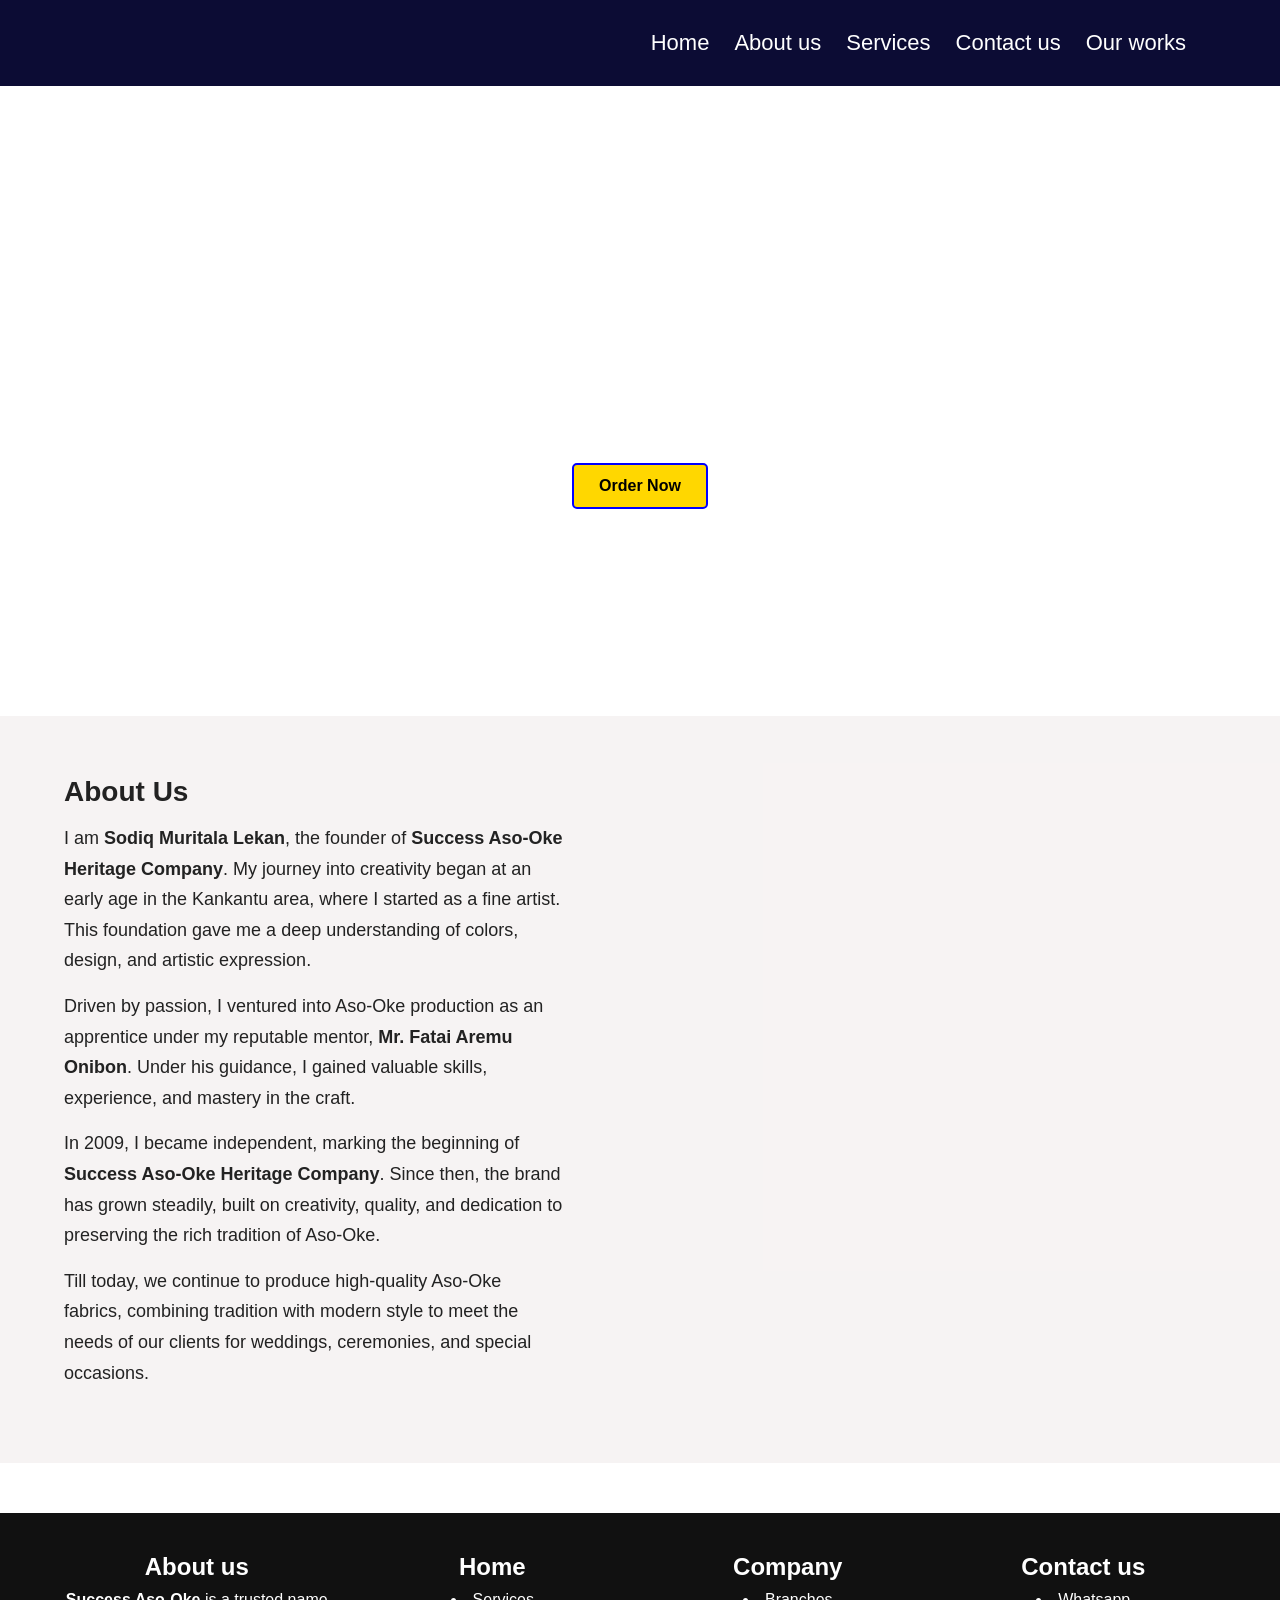
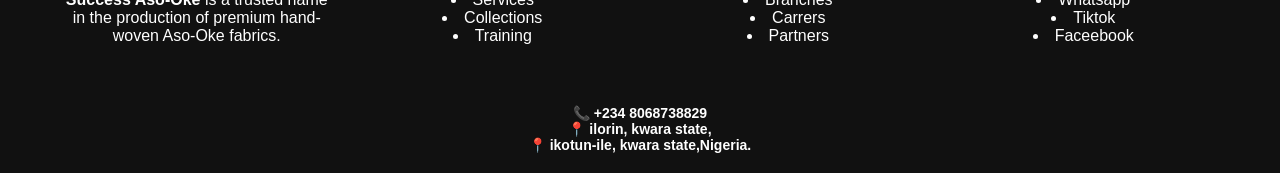
==== aboutus.html @ 1c7f69ff "Add files via upload" ====
<!DOCTYPE html>
<html lang="en">
<head>
    <meta charset="UTF-8">
    <meta name="viewport" content="width=device-width, initial-scale=1.0">
    <title>about us</title>
     <link rel="stylesheet" href="style.css">
</head>
<body>
    
<head>
    <meta charset="UTF-8">
    <meta name="viewport" content="width=device-width, initial-scale=1.0">
    <title>my first project</title>
    <link rel="stylesheet" href="style.css">

       <header>
  <div class="d1st">
    
    <div class="logo">
      <img src="./image/successlogo.png" alt="">
    </div>

    <!-- Hamburger Button -->
    <div class="menu-toggle" onclick="toggleMenu()">
      ☰
    </div>

    <div class="D2nd" id="navMenu">
      <ul>
        <li><a href="./index.html">Home</a></li>
        <li><a href="./aboutus.html">About us</a></li>
        <li><a href="./ourservicepage.html">Services</a></li>
        <li><a href="./contactpage.html">Contact us</a></li>
        <li><a href="./work.html">Our works</a></li>
      </ul>
    </div>

  </div>
</header>     
            
    <!-- HERO -->
<div class="taiye1">
  <div class="taiye2"></div>

  <div id="taiyetext">
    <h1>Welcome to Success Aso-Oke Heritage</h1>
    <p>Premium Aso-Oke | Training | Empowerment</p>
    <a href="https://wa.me/2348012345678?text=Hello%20I%20am%20interested%20in%20your%20Aso-Oke" class="btn">Order Now</a>
  </div>
  
</div>
</div>






    <section class="about">
  

<section class="about-us">
  <div class="container">
    <h2>About Us</h2>
    <p>
      I am <strong>Sodiq Muritala Lekan</strong>, the founder of 
      <strong>Success Aso-Oke Heritage Company</strong>. My journey into creativity 
      began at an early age in the Kankantu area, where I started as a fine artist. 
      This foundation gave me a deep understanding of colors, design, and artistic expression.
    </p>

    <p>
      Driven by passion, I ventured into Aso-Oke production as an apprentice under 
      my reputable mentor, <strong>Mr. Fatai Aremu Onibon</strong>. Under his guidance, 
      I gained valuable skills, experience, and mastery in the craft.
    </p>

    <p>
      In 2009, I became independent, marking the beginning of 
      <strong>Success Aso-Oke Heritage Company</strong>. Since then, the brand has grown 
      steadily, built on creativity, quality, and dedication to preserving the rich 
      tradition of Aso-Oke.
    </p>

    <p>
      Till today, we continue to produce high-quality Aso-Oke fabrics, combining 
      tradition with modern style to meet the needs of our clients for weddings, 
      ceremonies, and special occasions.
    </p>
  </div>
</section>







<div class="about2">

<img src="image/my pic ik.jpg" alt="">


</div>





</section>

<footer>
      <section class="ft1">

    <div class="ft3">
               <h1> About us</h1>
        <p><strong> Success Aso-Oke </strong> is a trusted name in the production of premium hand-woven Aso-Oke fabrics.
        </p>
    </div>

<div class="ft3">
            <h1>Home</h1>
  <li><a href="./ourservicepage.html">Services</a></li>
  <li><a href="./work.html">Collections</a></li> 
  <li><a href="./contactpage.html">Training</a></li> 
</div>

<div class=" ft3">
         <h1>Company</h1>
    <li><a href="./branches.html">Branches</a></li>
    <li><a href="./carrer.html">Carrers</a></li> 
    <li><a href="./mypartner.html">Partners</a></li> 
    
</div>
      
 <div class="ft3">
          <h1>Contact us</h1>
   
    <div class="social-icons">
    <li><a href="https://wa.me/2348012345678?text=Hello%20I%20am%20interested%20in%20your%20Aso-Oke">Whatsapp</a></li>
    <li><a href="https://www.tiktok.com/@sodiqsuccess1"> Tiktok</a></li>
    <li><a href="https://www.facebook.com/sodiq success">Faceebook</a></li>
  
</div>

</section>


<h5>
    📞 +234 8068738829 <br>
    📍 ilorin, kwara state,<br>
    📍 ikotun-ile, kwara state,Nigeria.
    </h5>
</footer>





<script src="script.js"></script>


</body>
</html>
---- style.css ----
/* RESET */
*{
  margin:0;
  padding:0;
  box-sizing:border-box;
  font-family:'Poppins', sans-serif;
}

body{
  background:#fff;
  color:#222;
}

/* HEADER */
.d1st{
  display:flex;
  justify-content:space-between;
  align-items:center;
  padding:15px 5%;
  background:#0c0c34;
}

.logo img{
  width:110px;
}

/* NAV */
.D2nd ul{
  display:flex;
  gap:25px;
  list-style:none;
  padding: 15px 30px;
  
}

.D2nd ul li a{
  text-decoration:none;
  color:white;
  font-size:22px;
  transition:0.3s;
  
}

.D2nd ul li a:hover{
  color:#dd0b71;
  border: solid rgb(188, 11, 11) 2px;
  border-radius: 10px;
  padding: 5px;
  background-color: white;
}

/* MOBILE MENU */
.menu-toggle{
  display:none;
  font-size:28px;
  color:white;
  cursor:pointer;
}

/* HERO */
.taiye1{
  position:relative;
}

.taiye2{
  height:70vh;
  background:url('./image/loom background.jpg') center/cover no-repeat;
}
.taiye2:hover{
              transform: scale(1.05);

}

#taiyetext{
  position:absolute;
  top:50%;
  left:50%;
  transform:translate(-50%, -50%);
  text-align:center;
  color:white;
}

#taiyetext h1{
  font-size:50px;
  font-weight:bold;
  display:block;
  font-family: Arial, Helvetica, sans-serif;
}

#taiyetext p{
  font-size:25px;
  margin-top:10px;
}

.btn {
  background: gold;
  color: black;
  padding: 12px 25px;
  border-radius: 5px;
  font-weight: bold;
  text-decoration: none;
  display: inline-block;
  margin-top: 15px;

  border: solid blue 2px;
}

.btn:hover {
  background: white;
  color: black;
}

.hero {
  position: relative;
}

.hero::before {
  content: "";
  position: absolute;
  top: 0;
  left: 0;
  width: 100%;
  height: 100%;
  background: rgba(0, 0, 0, 0.8); /* dark overlay */
}

.hero-text {
  position: relative;
  z-index: 2;
}


.hero-text {
  animation: fadeIn 2s ease-in-out;
}

@keyframes fadeIn {
  from {opacity: 0; transform: translateY(20px);}
  to {opacity: 1; transform: translateY(0);}
}


/* IMAGE GRID */
.keny{
  display:grid;
  grid-template-columns:repeat(auto-fit,minmax(200px,1fr));
  gap:15px;
  padding:40px 5%;
}

.keny img{
  width:100%;
  height:250px;
  object-fit:cover;
  border-radius:10px;
  transition:0.4s;
}

.keny img:hover{
  transform:scale(1.05);
  box-shadow:0 10px 30px rgba(0,0,0,0.3);
}

/* TITLE */
.hh{
  text-align:center;
  margin:40px 0;
}

.hh p{
  font-size:35px;
  font-weight:bold;
}

/* SERVICES */
.sodiq{
  display:flex;
  flex-wrap:wrap;
  gap:30px;
  width:90%;
  margin:auto;
  align-items:center;
}

.sodiq1, .sodiq2{
  flex:1;
}

.sodiq2 img{
  width:100%;
  border-radius:10px;
}

.sodiq1{
  padding:20px;
  border-radius:10px;
}

.ff{
  background:#e0f7fa;
}

.ss{
  background:#ffe0db;
}

.sodiq1 h1{
  text-align:center;
  margin-bottom:15px;
}

.sodiq1 ul{
  list-style:none;
}

.sodiq1 ul li{
  margin:10px 0;
}

/* FEATURES */
.lekan1{
  display:grid;
  grid-template-columns:repeat(auto-fit,minmax(250px,1fr));
  gap:25px;
  width:90%;
  margin:60px auto;
}

.lekan1 video,
.lekan1 img{
  width:100%;
  height:400px;
  object-fit:cover;
  border-radius:10px;
}

.lekan1 h3{
  text-align:center;
  font-size:15px;
  margin-top:10px;
}

/* PRODUCTS */
.ajani,
.muminat{
  display:grid;
  grid-template-columns:repeat(auto-fit,minmax(200px,1fr));
  gap:20px;
  width:90%;
  margin:auto;
}

.ajani div,
.muminat div{
  background:white;
  padding:10px;
  border-radius:10px;
  text-align:center;
  transition:0.3s;
}

.ajani div:hover,
.muminat div:hover{
  transform:translateY(-10px);
  box-shadow:0 15px 40px rgba(0,0,0,0.2);
}

.ajani img,
.muminat img{
  width:100%;
  height:300px;
  object-fit:cover;
  border-radius:10px;
  transition:0.4s;
}

.ajani img:hover,
.muminat img:hover{
  transform:scale(1.05);
}

.ajani h2,
.muminat h2{
  text-align:center;
  margin-top:10px;
  font-size:16px;
}

/* HEADINGS */
.ajj h1,
.mm h1,
.aw h1{
  text-align:center;
  margin:40px 0;
  font-size:30px;
}

/* GALLERY */
.aweni,
.aweni2,
.sadia{
  display:grid;
  grid-template-columns:repeat(auto-fit,minmax(250px,1fr));
  gap:20px;
  width:90%;
  margin:auto;
}

.aweni img,
.aweni2 img,
.sadia img{
  width:100%;
  height:550px;
  object-fit:cover;
  border-radius:10px;
  transition:0.4s;
}

.aweni img:hover,
.aweni2 img:hover,
.sadia img:hover{
  transform:scale(1.05);
  box-shadow:0 10px 30px rgba(0,0,0,0.3);
}

/* FOOTER */
footer{
  background:#111;
  color:white;
  margin-top:50px;
}

.ft1{
  display:grid;
  grid-template-columns:repeat(auto-fit,minmax(200px,1fr));
  gap:30px;
  width:90%;
  margin:auto;
  padding:40px 0;
}

.ft3{
  text-align:center;
}

.ft3 h1{
  margin-bottom:10px;
}

.ft3 a{
  color:white;
  text-decoration:none;
}

.ft3 a:hover{
  color:gold;
}

h5{
  text-align:center;
  padding:20px;
  font-size:14px;
}

/* SCROLL ANIMATION */
.reveal{
  opacity:0;
  transform:translateY(50px);
  transition:all 0.8s ease;
}

.reveal.active{
  opacity:1;
  transform:translateY(0);
}

/* MOBILE */
@media(max-width:768px){

  .menu-toggle{
    display:block;
  }

  .D2nd{
    display:none;
    width:100%;
  }

  .D2nd ul{
    flex-direction:column;
    background:#0c0c34;
    padding:10px;
  }

  .D2nd.active{
    display:block;
  }

  #taiyetext a{
    font-size:28px;
  }

  #taiyetext p{
    font-size:16px;
  }

  .sodiq{
    flex-direction:column;
  }
}





/* ABOUT SECTION WRAPPER */
.about{
  display:flex;
  flex-wrap:wrap;
  align-items:center;
  justify-content:center;
  gap:40px;
  padding:60px 5%;
  background:rgba(246, 242, 242, 0.9);
}

/* TEXT SIDE */
.about-us{
  flex:1;
  min-width:280px;
}

.about-us .container{
  max-width:500px;
}

.about-us h2{
  text-align:left;
  margin-bottom:15px;
  font-size:28px;
}

.about-us p{
  line-height:1.7;
  margin-bottom:15px;
  font-size:18px;
  color:#222;
}

/* IMAGE SIDE */
.about2{
  flex:1;
  min-width:280px;
  text-align:center;
}

.about2 img{
  width:100%;
  max-width:500px;
  border-radius:15px;
  box-shadow:0 10px 30px rgba(0,0,0,0.2);
}

/* MOBILE */
@media(max-width:768px){

  .about{
    flex-direction:column;
    text-align:center;
  }

  .about-us h2{
    text-align:center;
  }

}



/* SERVICE SECTION */
.service{
  display:flex;
  flex-wrap:wrap;
  align-items:center;
  justify-content:center;
  gap:40px;
  padding:60px 5%;
  background:#ef836f;
}

/* TEXT SIDE */
.serv1{
  flex:1;
  min-width:280px;
}

.serv1 p{
  font-size:18px;
  line-height:1.6;
}

/* IMAGE SIDE */
.serv{
  flex:1;
  min-width:280px;
  text-align:center;
}

.serv img{
  width:100%;
  max-width:500px;
  height:auto;
  border-radius:15px;
}

/* MOBILE */
@media(max-width:768px){

  .service{
    flex-direction:column;
    text-align:center;
  }

  .about2 img{
    margin-top:30px;
  }

  .serv1{
    margin-left:0;
  }

}


/* Buttons */
.prev, .next {
  position: absolute;
  top: 50%;
  transform: translateY(-50%);
  background: rgba(0,0,0,0.5);
  color: #fff;
  border: none;
  padding: 10px;
  cursor: pointer;
  font-size: 20px;
}

.prev { left: 10px; }
.next { right: 10px; }



/* CONTACT SECTION */
.contact{
  padding:60px 5%;
  text-align:center;
  background:#f9f9f9;
}

.contact h2{
  font-size:32px;
  margin-bottom:10px;
}

.contact p{
  color:#555;
}

/* CONTAINER */
.contact-container{
  display:flex;
  flex-wrap:wrap;
  justify-content:center;
  gap:40px;
  margin-top:40px;
}

/* INFO */
.contact-info{
  flex:1;
  min-width:250px;
  max-width:350px;
  text-align:left;
  line-height:1.6;
}

/* FORM */
.contact-form{
  flex:1;
  min-width:280px;
  max-width:400px;
  display:flex;
  flex-direction:column;
  gap:15px;
  background:white;
  padding:25px;
  border-radius:10px;
  box-shadow:0 10px 30px rgba(0,0,0,0.1);
}

/* INPUTS */
.contact-form input,
.contact-form textarea{
  padding:12px;
  border:1px solid #ccc;
  border-radius:6px;
  outline:none;
  transition:0.3s;
}

.contact-form input:focus,
.contact-form textarea:focus{
  border-color:gold;
}

/* BUTTON */
.contact-form button{
  padding:12px;
  background:black;
  color:white;
  border:none;
  cursor:pointer;
  border-radius:6px;
  transition:0.3s;
}

.contact-form button:hover{
  background:gold;
  color:black;
}

/* WHATSAPP BUTTON (FIXED 🔥) */
.WhatsApp{
  text-align:center;
  margin-top:30px;
}

.WhatsApp2{
  display:inline-block;
  font-size:18px;
  padding:10px 20px;
  border-radius:30px;
  background:#25D366;
  color:white;
  text-decoration:none;
  transition:0.3s;
}

.WhatsApp2:hover{
  background:#128C7E;
  transform:scale(1.05);
}

/* MOBILE */
@media(max-width:768px){

  .contact-container{
    flex-direction:column;
    align-items:center;
  }

  .contact-info{
    text-align:center;
  }

}

.branches {
  padding: 60px 20px;
  background: #f9f9f9;
  text-align: center;
}

.branches h2 {
  font-size: 32px;
  margin-bottom: 10px;
}

.branches .subtitle {
  color: #777;
  margin-bottom: 40px;
}

.branch-grid {
  display: grid;
  grid-template-columns: repeat(auto-fit, minmax(250px, 1fr));
  gap: 25px;
  max-width: 1000px;
  margin: auto;
}

.branch-card {
  background: #fff;
  padding: 25px;
  border-radius: 12px;
  box-shadow: 0 8px 20px rgba(0,0,0,0.08);
  text-align: left;
  transition: 0.3s;
}

.branch-card:hover {
  transform: translateY(-5px);
}

.branch-card h3 {
  margin-bottom: 15px;
  color: #b68d40;
}

.branch-card p {
  margin-bottom: 8px;
  color: #444;
}


.careers {
  padding: 60px 20px;
  background: #fff;
}

.careers .container {
  max-width: 1100px;
  margin: auto;
}

.careers h2 {
  text-align: center;
  font-size: 32px;
}

.careers .subtitle {
  text-align: center;
  color: #777;
  margin-bottom: 40px;
}

.careers-content {
  display: grid;
  grid-template-columns: 1fr 1fr;
  gap: 40px;
}

.career-text h3 {
  margin-bottom: 15px;
}

.career-text p {
  margin-bottom: 15px;
  color: #444;
}

.career-text ul {
  list-style: none;
  padding: 0;
}

.career-text li {
  margin-bottom: 10px;
}

.career-form {
  background: #f9f9f9;
  padding: 25px;
  border-radius: 12px;
}

.career-form h3 {
  margin-bottom: 15px;
}

.career-form input,
.career-form select,
.career-form textarea {
  width: 100%;
  padding: 10px;
  margin-bottom: 12px;
  border: 1px solid #ccc;
  border-radius: 6px;
}

.career-form button {
  width: 100%;
  padding: 12px;
  background: #000;
  color: #fff;
  border: none;
  border-radius: 6px;
  cursor: pointer;
}

.career-form button:hover {
  background: #b68d40;
}

/* Mobile */
@media (max-width: 768px) {
  .careers-content {
    grid-template-columns: 1fr;
  }
}


.partners {
  padding: 60px 20px;
  background: #f9f9f9;
  text-align: center;
}

.partners h2 {
  font-size: 32px;
  margin-bottom: 10px;
}

.partners .subtitle {
  color: #777;
  margin-bottom: 40px;
}

.partners-grid {
  display: grid;
  grid-template-columns: repeat(auto-fit, minmax(220px, 1fr));
  gap: 25px;
  max-width: 1000px;
  margin: auto;
}

.partner-card {
  background: #fff;
  padding: 20px;
  border-radius: 12px;
  box-shadow: 0 8px 20px rgba(0,0,0,0.08);
  transition: 0.3s;
}

.partner-card:hover {
  transform: translateY(-5px);
}

.partner-card img {
  width: 80px;
  margin-bottom: 15px;
}

.partner-card h3 {
  margin-bottom: 10px;
  color: #b68d40;
}

.partner-card p {
  color: #444;
  font-size: 14px;
}
---- style.css ----
/* RESET */
*{
  margin:0;
  padding:0;
  box-sizing:border-box;
  font-family:'Poppins', sans-serif;
}

body{
  background:#fff;
  color:#222;
}

/* HEADER */
.d1st{
  display:flex;
  justify-content:space-between;
  align-items:center;
  padding:15px 5%;
  background:#0c0c34;
}

.logo img{
  width:110px;
}

/* NAV */
.D2nd ul{
  display:flex;
  gap:25px;
  list-style:none;
  padding: 15px 30px;
  
}

.D2nd ul li a{
  text-decoration:none;
  color:white;
  font-size:22px;
  transition:0.3s;
  
}

.D2nd ul li a:hover{
  color:#dd0b71;
  border: solid rgb(188, 11, 11) 2px;
  border-radius: 10px;
  padding: 5px;
  background-color: white;
}

/* MOBILE MENU */
.menu-toggle{
  display:none;
  font-size:28px;
  color:white;
  cursor:pointer;
}

/* HERO */
.taiye1{
  position:relative;
}

.taiye2{
  height:70vh;
  background:url('./image/loom background.jpg') center/cover no-repeat;
}
.taiye2:hover{
              transform: scale(1.05);

}

#taiyetext{
  position:absolute;
  top:50%;
  left:50%;
  transform:translate(-50%, -50%);
  text-align:center;
  color:white;
}

#taiyetext h1{
  font-size:50px;
  font-weight:bold;
  display:block;
  font-family: Arial, Helvetica, sans-serif;
}

#taiyetext p{
  font-size:25px;
  margin-top:10px;
}

.btn {
  background: gold;
  color: black;
  padding: 12px 25px;
  border-radius: 5px;
  font-weight: bold;
  text-decoration: none;
  display: inline-block;
  margin-top: 15px;

  border: solid blue 2px;
}

.btn:hover {
  background: white;
  color: black;
}

.hero {
  position: relative;
}

.hero::before {
  content: "";
  position: absolute;
  top: 0;
  left: 0;
  width: 100%;
  height: 100%;
  background: rgba(0, 0, 0, 0.8); /* dark overlay */
}

.hero-text {
  position: relative;
  z-index: 2;
}


.hero-text {
  animation: fadeIn 2s ease-in-out;
}

@keyframes fadeIn {
  from {opacity: 0; transform: translateY(20px);}
  to {opacity: 1; transform: translateY(0);}
}


/* IMAGE GRID */
.keny{
  display:grid;
  grid-template-columns:repeat(auto-fit,minmax(200px,1fr));
  gap:15px;
  padding:40px 5%;
}

.keny img{
  width:100%;
  height:250px;
  object-fit:cover;
  border-radius:10px;
  transition:0.4s;
}

.keny img:hover{
  transform:scale(1.05);
  box-shadow:0 10px 30px rgba(0,0,0,0.3);
}

/* TITLE */
.hh{
  text-align:center;
  margin:40px 0;
}

.hh p{
  font-size:35px;
  font-weight:bold;
}

/* SERVICES */
.sodiq{
  display:flex;
  flex-wrap:wrap;
  gap:30px;
  width:90%;
  margin:auto;
  align-items:center;
}

.sodiq1, .sodiq2{
  flex:1;
}

.sodiq2 img{
  width:100%;
  border-radius:10px;
}

.sodiq1{
  padding:20px;
  border-radius:10px;
}

.ff{
  background:#e0f7fa;
}

.ss{
  background:#ffe0db;
}

.sodiq1 h1{
  text-align:center;
  margin-bottom:15px;
}

.sodiq1 ul{
  list-style:none;
}

.sodiq1 ul li{
  margin:10px 0;
}

/* FEATURES */
.lekan1{
  display:grid;
  grid-template-columns:repeat(auto-fit,minmax(250px,1fr));
  gap:25px;
  width:90%;
  margin:60px auto;
}

.lekan1 video,
.lekan1 img{
  width:100%;
  height:400px;
  object-fit:cover;
  border-radius:10px;
}

.lekan1 h3{
  text-align:center;
  font-size:15px;
  margin-top:10px;
}

/* PRODUCTS */
.ajani,
.muminat{
  display:grid;
  grid-template-columns:repeat(auto-fit,minmax(200px,1fr));
  gap:20px;
  width:90%;
  margin:auto;
}

.ajani div,
.muminat div{
  background:white;
  padding:10px;
  border-radius:10px;
  text-align:center;
  transition:0.3s;
}

.ajani div:hover,
.muminat div:hover{
  transform:translateY(-10px);
  box-shadow:0 15px 40px rgba(0,0,0,0.2);
}

.ajani img,
.muminat img{
  width:100%;
  height:300px;
  object-fit:cover;
  border-radius:10px;
  transition:0.4s;
}

.ajani img:hover,
.muminat img:hover{
  transform:scale(1.05);
}

.ajani h2,
.muminat h2{
  text-align:center;
  margin-top:10px;
  font-size:16px;
}

/* HEADINGS */
.ajj h1,
.mm h1,
.aw h1{
  text-align:center;
  margin:40px 0;
  font-size:30px;
}

/* GALLERY */
.aweni,
.aweni2,
.sadia{
  display:grid;
  grid-template-columns:repeat(auto-fit,minmax(250px,1fr));
  gap:20px;
  width:90%;
  margin:auto;
}

.aweni img,
.aweni2 img,
.sadia img{
  width:100%;
  height:550px;
  object-fit:cover;
  border-radius:10px;
  transition:0.4s;
}

.aweni img:hover,
.aweni2 img:hover,
.sadia img:hover{
  transform:scale(1.05);
  box-shadow:0 10px 30px rgba(0,0,0,0.3);
}

/* FOOTER */
footer{
  background:#111;
  color:white;
  margin-top:50px;
}

.ft1{
  display:grid;
  grid-template-columns:repeat(auto-fit,minmax(200px,1fr));
  gap:30px;
  width:90%;
  margin:auto;
  padding:40px 0;
}

.ft3{
  text-align:center;
}

.ft3 h1{
  margin-bottom:10px;
}

.ft3 a{
  color:white;
  text-decoration:none;
}

.ft3 a:hover{
  color:gold;
}

h5{
  text-align:center;
  padding:20px;
  font-size:14px;
}

/* SCROLL ANIMATION */
.reveal{
  opacity:0;
  transform:translateY(50px);
  transition:all 0.8s ease;
}

.reveal.active{
  opacity:1;
  transform:translateY(0);
}

/* MOBILE */
@media(max-width:768px){

  .menu-toggle{
    display:block;
  }

  .D2nd{
    display:none;
    width:100%;
  }

  .D2nd ul{
    flex-direction:column;
    background:#0c0c34;
    padding:10px;
  }

  .D2nd.active{
    display:block;
  }

  #taiyetext a{
    font-size:28px;
  }

  #taiyetext p{
    font-size:16px;
  }

  .sodiq{
    flex-direction:column;
  }
}





/* ABOUT SECTION WRAPPER */
.about{
  display:flex;
  flex-wrap:wrap;
  align-items:center;
  justify-content:center;
  gap:40px;
  padding:60px 5%;
  background:rgba(246, 242, 242, 0.9);
}

/* TEXT SIDE */
.about-us{
  flex:1;
  min-width:280px;
}

.about-us .container{
  max-width:500px;
}

.about-us h2{
  text-align:left;
  margin-bottom:15px;
  font-size:28px;
}

.about-us p{
  line-height:1.7;
  margin-bottom:15px;
  font-size:18px;
  color:#222;
}

/* IMAGE SIDE */
.about2{
  flex:1;
  min-width:280px;
  text-align:center;
}

.about2 img{
  width:100%;
  max-width:500px;
  border-radius:15px;
  box-shadow:0 10px 30px rgba(0,0,0,0.2);
}

/* MOBILE */
@media(max-width:768px){

  .about{
    flex-direction:column;
    text-align:center;
  }

  .about-us h2{
    text-align:center;
  }

}



/* SERVICE SECTION */
.service{
  display:flex;
  flex-wrap:wrap;
  align-items:center;
  justify-content:center;
  gap:40px;
  padding:60px 5%;
  background:#ef836f;
}

/* TEXT SIDE */
.serv1{
  flex:1;
  min-width:280px;
}

.serv1 p{
  font-size:18px;
  line-height:1.6;
}

/* IMAGE SIDE */
.serv{
  flex:1;
  min-width:280px;
  text-align:center;
}

.serv img{
  width:100%;
  max-width:500px;
  height:auto;
  border-radius:15px;
}

/* MOBILE */
@media(max-width:768px){

  .service{
    flex-direction:column;
    text-align:center;
  }

  .about2 img{
    margin-top:30px;
  }

  .serv1{
    margin-left:0;
  }

}


/* Buttons */
.prev, .next {
  position: absolute;
  top: 50%;
  transform: translateY(-50%);
  background: rgba(0,0,0,0.5);
  color: #fff;
  border: none;
  padding: 10px;
  cursor: pointer;
  font-size: 20px;
}

.prev { left: 10px; }
.next { right: 10px; }



/* CONTACT SECTION */
.contact{
  padding:60px 5%;
  text-align:center;
  background:#f9f9f9;
}

.contact h2{
  font-size:32px;
  margin-bottom:10px;
}

.contact p{
  color:#555;
}

/* CONTAINER */
.contact-container{
  display:flex;
  flex-wrap:wrap;
  justify-content:center;
  gap:40px;
  margin-top:40px;
}

/* INFO */
.contact-info{
  flex:1;
  min-width:250px;
  max-width:350px;
  text-align:left;
  line-height:1.6;
}

/* FORM */
.contact-form{
  flex:1;
  min-width:280px;
  max-width:400px;
  display:flex;
  flex-direction:column;
  gap:15px;
  background:white;
  padding:25px;
  border-radius:10px;
  box-shadow:0 10px 30px rgba(0,0,0,0.1);
}

/* INPUTS */
.contact-form input,
.contact-form textarea{
  padding:12px;
  border:1px solid #ccc;
  border-radius:6px;
  outline:none;
  transition:0.3s;
}

.contact-form input:focus,
.contact-form textarea:focus{
  border-color:gold;
}

/* BUTTON */
.contact-form button{
  padding:12px;
  background:black;
  color:white;
  border:none;
  cursor:pointer;
  border-radius:6px;
  transition:0.3s;
}

.contact-form button:hover{
  background:gold;
  color:black;
}

/* WHATSAPP BUTTON (FIXED 🔥) */
.WhatsApp{
  text-align:center;
  margin-top:30px;
}

.WhatsApp2{
  display:inline-block;
  font-size:18px;
  padding:10px 20px;
  border-radius:30px;
  background:#25D366;
  color:white;
  text-decoration:none;
  transition:0.3s;
}

.WhatsApp2:hover{
  background:#128C7E;
  transform:scale(1.05);
}

/* MOBILE */
@media(max-width:768px){

  .contact-container{
    flex-direction:column;
    align-items:center;
  }

  .contact-info{
    text-align:center;
  }

}

.branches {
  padding: 60px 20px;
  background: #f9f9f9;
  text-align: center;
}

.branches h2 {
  font-size: 32px;
  margin-bottom: 10px;
}

.branches .subtitle {
  color: #777;
  margin-bottom: 40px;
}

.branch-grid {
  display: grid;
  grid-template-columns: repeat(auto-fit, minmax(250px, 1fr));
  gap: 25px;
  max-width: 1000px;
  margin: auto;
}

.branch-card {
  background: #fff;
  padding: 25px;
  border-radius: 12px;
  box-shadow: 0 8px 20px rgba(0,0,0,0.08);
  text-align: left;
  transition: 0.3s;
}

.branch-card:hover {
  transform: translateY(-5px);
}

.branch-card h3 {
  margin-bottom: 15px;
  color: #b68d40;
}

.branch-card p {
  margin-bottom: 8px;
  color: #444;
}


.careers {
  padding: 60px 20px;
  background: #fff;
}

.careers .container {
  max-width: 1100px;
  margin: auto;
}

.careers h2 {
  text-align: center;
  font-size: 32px;
}

.careers .subtitle {
  text-align: center;
  color: #777;
  margin-bottom: 40px;
}

.careers-content {
  display: grid;
  grid-template-columns: 1fr 1fr;
  gap: 40px;
}

.career-text h3 {
  margin-bottom: 15px;
}

.career-text p {
  margin-bottom: 15px;
  color: #444;
}

.career-text ul {
  list-style: none;
  padding: 0;
}

.career-text li {
  margin-bottom: 10px;
}

.career-form {
  background: #f9f9f9;
  padding: 25px;
  border-radius: 12px;
}

.career-form h3 {
  margin-bottom: 15px;
}

.career-form input,
.career-form select,
.career-form textarea {
  width: 100%;
  padding: 10px;
  margin-bottom: 12px;
  border: 1px solid #ccc;
  border-radius: 6px;
}

.career-form button {
  width: 100%;
  padding: 12px;
  background: #000;
  color: #fff;
  border: none;
  border-radius: 6px;
  cursor: pointer;
}

.career-form button:hover {
  background: #b68d40;
}

/* Mobile */
@media (max-width: 768px) {
  .careers-content {
    grid-template-columns: 1fr;
  }
}


.partners {
  padding: 60px 20px;
  background: #f9f9f9;
  text-align: center;
}

.partners h2 {
  font-size: 32px;
  margin-bottom: 10px;
}

.partners .subtitle {
  color: #777;
  margin-bottom: 40px;
}

.partners-grid {
  display: grid;
  grid-template-columns: repeat(auto-fit, minmax(220px, 1fr));
  gap: 25px;
  max-width: 1000px;
  margin: auto;
}

.partner-card {
  background: #fff;
  padding: 20px;
  border-radius: 12px;
  box-shadow: 0 8px 20px rgba(0,0,0,0.08);
  transition: 0.3s;
}

.partner-card:hover {
  transform: translateY(-5px);
}

.partner-card img {
  width: 80px;
  margin-bottom: 15px;
}

.partner-card h3 {
  margin-bottom: 10px;
  color: #b68d40;
}

.partner-card p {
  color: #444;
  font-size: 14px;
}
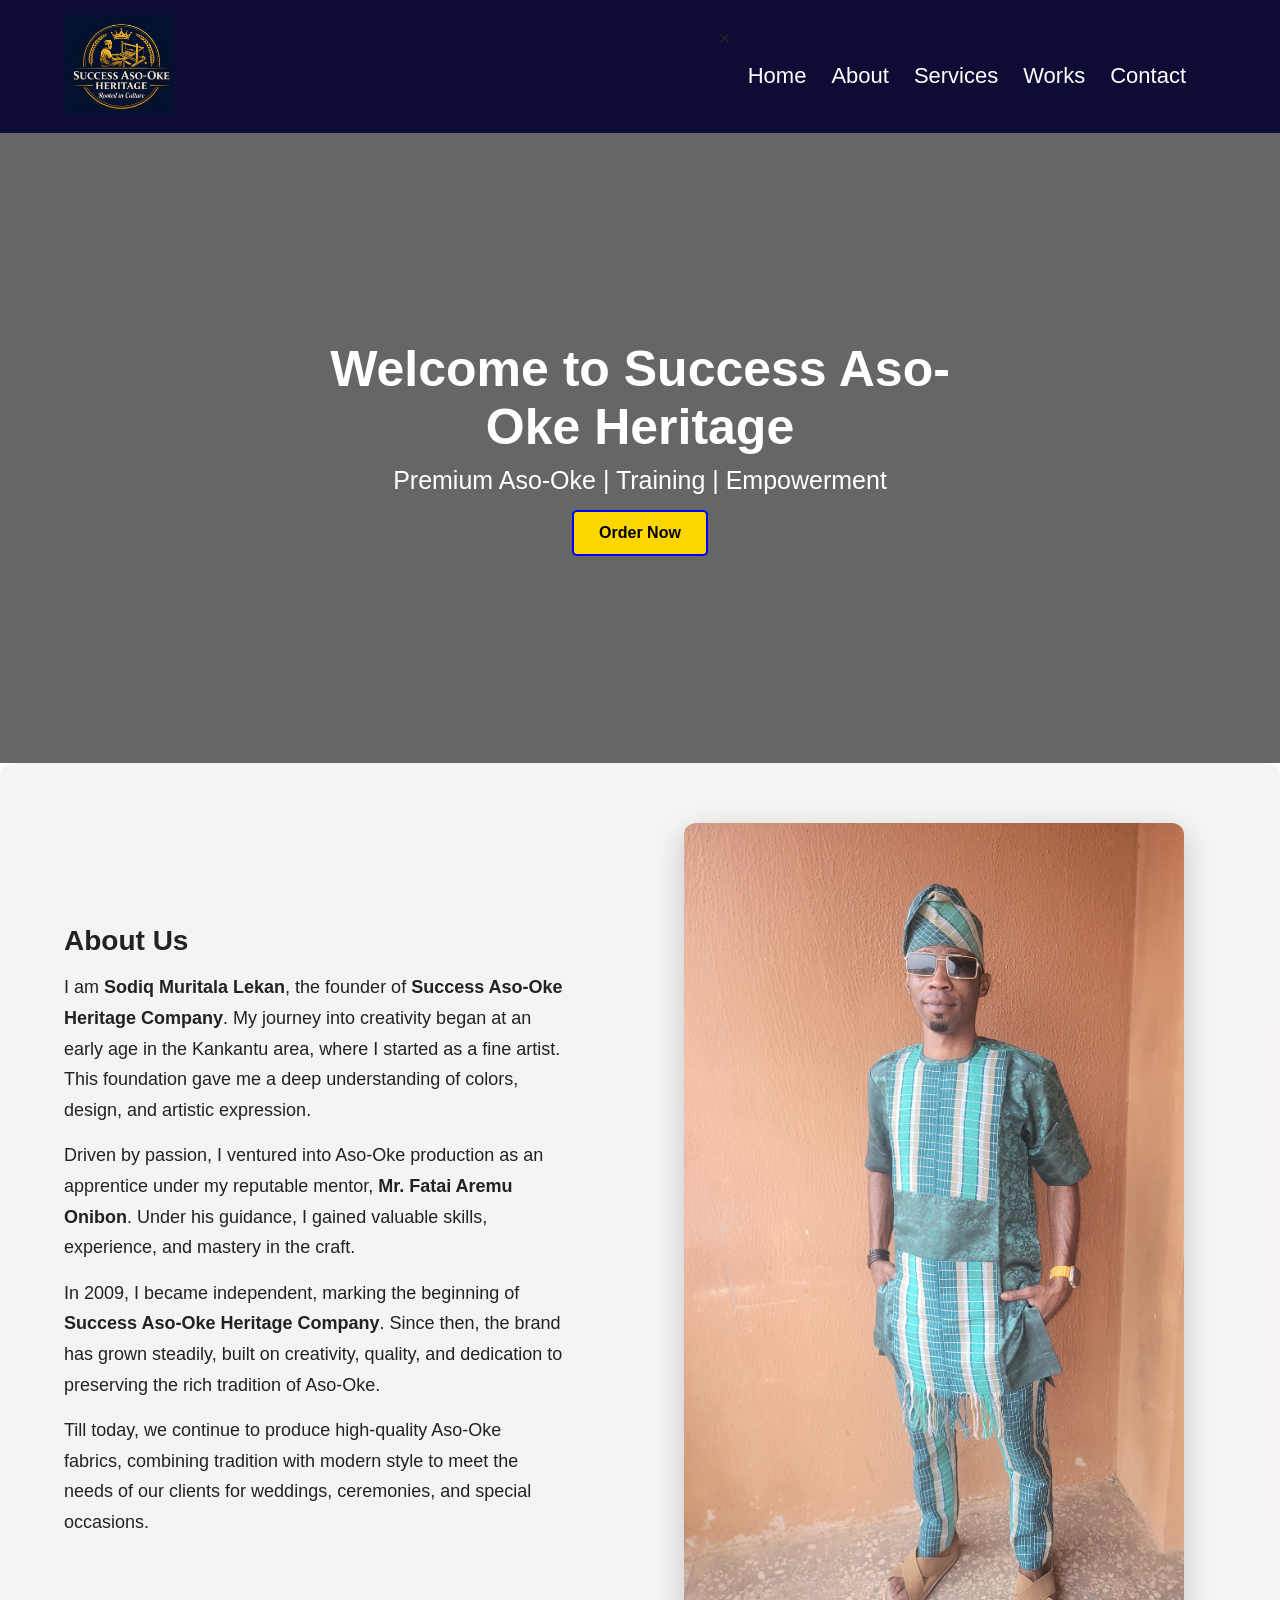
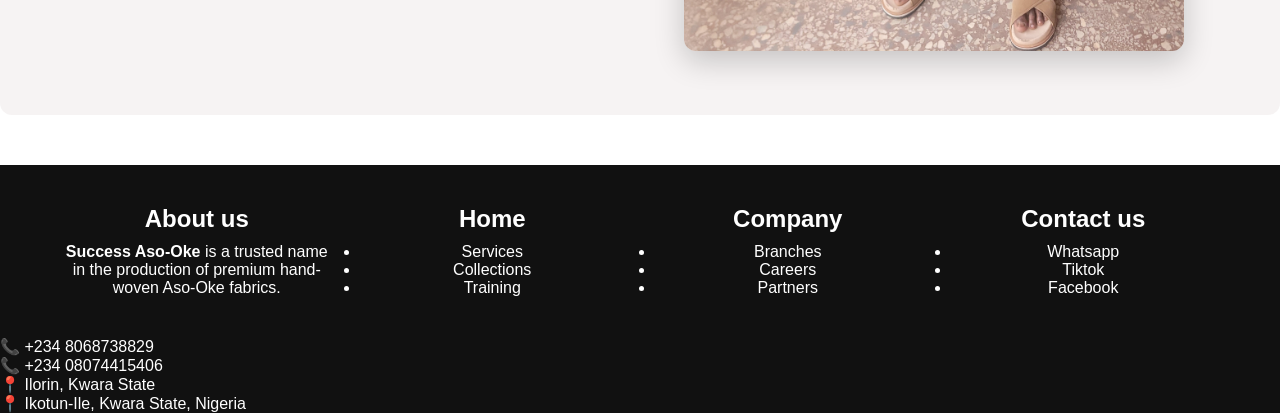
==== commit e5e27dce: "Add files via upload" ====
--- a/aboutus.html
+++ b/aboutus.html
@@ -5,6 +5,8 @@
     <meta name="viewport" content="width=device-width, initial-scale=1.0">
     <title>about us</title>
      <link rel="stylesheet" href="style.css">
+     <link rel="icon" sizes="32x32" href="favicon-32.png">
+<link rel="icon" sizes="16x16" href="favicon-16.png">
 </head>
 <body>
     
@@ -16,28 +18,26 @@
 
        <header>
   <div class="d1st">
-    
+
     <div class="logo">
-      <img src="./image/successlogo.png" alt="">
+      <img src="./image/successlogo.png" alt="logo">
     </div>
 
-    <!-- Hamburger Button -->
-    <div class="menu-toggle" onclick="toggleMenu()">
-      ☰
-    </div>
+    <div class="menu-toggle" onclick="toggleMenu()">☰</div>
 
-    <div class="D2nd" id="navMenu">
+    <div class="D2nd">
+      <div class="close-menu" onclick="toggleMenu()">✕</div>
       <ul>
         <li><a href="./index.html">Home</a></li>
-        <li><a href="./aboutus.html">About us</a></li>
+        <li><a href="./aboutus.html">About</a></li>
         <li><a href="./ourservicepage.html">Services</a></li>
-        <li><a href="./contactpage.html">Contact us</a></li>
-        <li><a href="./work.html">Our works</a></li>
+        <li><a href="./work.html">Works</a></li>
+        <li><a href="./contactpage.html">Contact</a></li>
       </ul>
     </div>
 
   </div>
-</header>     
+</header>
             
     <!-- HERO -->
 <div class="taiye1">
@@ -121,45 +121,44 @@
 
 <div class="ft3">
             <h1>Home</h1>
+  <ul>         
   <li><a href="./ourservicepage.html">Services</a></li>
   <li><a href="./work.html">Collections</a></li> 
   <li><a href="./contactpage.html">Training</a></li> 
+  </ul> 
 </div>
 
 <div class=" ft3">
          <h1>Company</h1>
+      <ul>
     <li><a href="./branches.html">Branches</a></li>
-    <li><a href="./carrer.html">Carrers</a></li> 
+    <li><a href="./career.html">Careers</a></li> 
     <li><a href="./mypartner.html">Partners</a></li> 
-    
+    </ul>
 </div>
       
  <div class="ft3">
           <h1>Contact us</h1>
    
     <div class="social-icons">
+      <ul>
     <li><a href="https://wa.me/2348012345678?text=Hello%20I%20am%20interested%20in%20your%20Aso-Oke">Whatsapp</a></li>
     <li><a href="https://www.tiktok.com/@sodiqsuccess1"> Tiktok</a></li>
-    <li><a href="https://www.facebook.com/sodiq success">Faceebook</a></li>
-  
+    <li><a href="https://www.facebook.com/sodiq success">Facebook</a></li>
+      </ul>
 </div>
 
 </section>
 
-
-<h5>
-    📞 +234 8068738829 <br>
-    📍 ilorin, kwara state,<br>
-    📍 ikotun-ile, kwara state,Nigeria.
-    </h5>
+<div class="ft-contact">
+  <p>📞 +234 8068738829</p>
+  <p>📞 +234 08074415406</p>
+  <p>📍 Ilorin, Kwara State</p>
+  <p>📍 Ikotun-Ile, Kwara State, Nigeria</p>
+</div>
 </footer>
 
 
-
-
-
 <script src="script.js"></script>
-
-
 </body>
 </html>
--- a/style.css
+++ b/style.css
@@ -69,6 +69,23 @@
 .taiye2:hover{
               transform: scale(1.05);
 
+}
+.taiye2::before{
+  content: "";
+  position: absolute;
+  top: 0;
+  left: 0;
+  width: 100%;
+  height: 100%;
+  background: rgba(0,0,0,0.6);
+}
+.taiye2{
+  position: relative;
+}
+
+#taiyetext{
+  position: relative;
+  z-index: 2;
 }
 
 #taiyetext{
@@ -138,6 +155,32 @@
   from {opacity: 0; transform: translateY(20px);}
   to {opacity: 1; transform: translateY(0);}
 }
+@media (max-width:768px){
+
+  .taiye2{
+    height: 60vh; /* reduce height */
+    background-position: center;
+  }
+
+  #taiyetext h1{
+    font-size: 28px; /* reduce from 50px */
+  }
+
+  #taiyetext p{
+    font-size: 16px; /* reduce from 25px */
+  }
+
+  #taiyetext{
+    width: 90%;
+  }
+
+  .btn{
+    padding: 10px 20px;
+    font-size: 14px;
+  }
+
+}
+
 
 
 /* IMAGE GRID */
@@ -226,13 +269,22 @@
   margin:60px auto;
 }
 
-.lekan1 video,
+
+.lekan1 iframe {
+  width: 100%;
+  max-width: 100%;
+  aspect-ratio: 11/ 11;
+  border-radius: 10px;
+  display: block;
+}
+
 .lekan1 img{
-  width:100%;
-  height:400px;
-  object-fit:cover;
-  border-radius:10px;
-}
+  width: 100%;
+  aspect-ratio: 4 / 4;
+  object-fit: cover;
+  border-radius: 10px;
+}
+
 
 .lekan1 h3{
   text-align:center;
@@ -419,9 +471,10 @@
   flex-wrap:wrap;
   align-items:center;
   justify-content:center;
-  gap:40px;
+  gap:25px;
   padding:60px 5%;
   background:rgba(246, 242, 242, 0.9);
+  border-radius: 12px;
 }
 
 /* TEXT SIDE */
@@ -459,25 +512,51 @@
   max-width:500px;
   border-radius:15px;
   box-shadow:0 10px 30px rgba(0,0,0,0.2);
-}
-
-/* MOBILE */
-@media(max-width:768px){
+  border-radius: 12px;
+}
+
+@media (max-width:768px){
 
   .about{
-    flex-direction:column;
-    text-align:center;
+    flex-direction: column;
+    text-align: center;
+    padding: 30px 15px;
+    gap: 20px;
+  }
+
+  /* TEXT FIRST */
+  .about-us{
+    order: 1;
+    width: 100%;
+  }
+
+  /* IMAGE SECOND */
+  .about2{
+    order: 2;
+    width: 100%;
   }
 
   .about-us h2{
-    text-align:center;
-  }
-
-}
-
-
-
-/* SERVICE SECTION */
+    text-align: center;
+    font-size: 24px;
+  }
+
+  .about-us p{
+    font-size: 16px;
+    line-height: 1.6;
+  }
+
+  .about2 img{
+    width: 100%;
+    max-width: 100%;
+    margin-top: 20px;
+  }
+
+}
+
+  .serv1{
+    margin-left:0;
+  }/* SERVICE SECTION */
 .service{
   display:flex;
   flex-wrap:wrap;
@@ -513,20 +592,36 @@
   border-radius:15px;
 }
 
-/* MOBILE */
-@media(max-width:768px){
+/* MOBILE FIX */
+@media (max-width: 768px){
 
   .service{
-    flex-direction:column;
-    text-align:center;
-  }
-
-  .about2 img{
-    margin-top:30px;
-  }
-
+    flex-direction: column;
+    text-align: center;
+    padding: 30px 15px;
+  }
+
+  /* Make image come first */
+  .serv{
+    order: 1;
+    width: 100%;
+  }
+
+  /* Then text */
   .serv1{
-    margin-left:0;
+    order: 2;
+    width: 100%;
+  }
+
+  .serv img{
+    width: 100%;
+    max-width: 100%;
+    height: auto;
+  }
+
+  .serv1 p{
+    font-size: 16px;
+    line-height: 1.6;
   }
 
 }
@@ -651,19 +746,31 @@
   transform:scale(1.05);
 }
 
-/* MOBILE */
-@media(max-width:768px){
+@media (max-width:768px){
 
   .contact-container{
-    flex-direction:column;
-    align-items:center;
-  }
-
-  .contact-info{
-    text-align:center;
-  }
-
-}
+    flex-direction: column;
+    gap: 20px;
+  }
+
+  .contact-info,
+  .contact-form{
+    width: 100%;
+  }
+
+  .contact-form input,
+  .contact-form textarea{
+    width: 100%;
+    font-size: 14px;
+  }
+
+  .contact-form button{
+    width: 100%;
+  }
+
+}
+
+
 
 .branches {
   padding: 60px 20px;
@@ -862,3 +969,16 @@
 
 
 
+
+
+
+
+
+
+
+
+
+
+
+
+
--- a/style.css
+++ b/style.css
@@ -69,6 +69,23 @@
 .taiye2:hover{
               transform: scale(1.05);
 
+}
+.taiye2::before{
+  content: "";
+  position: absolute;
+  top: 0;
+  left: 0;
+  width: 100%;
+  height: 100%;
+  background: rgba(0,0,0,0.6);
+}
+.taiye2{
+  position: relative;
+}
+
+#taiyetext{
+  position: relative;
+  z-index: 2;
 }
 
 #taiyetext{
@@ -138,6 +155,32 @@
   from {opacity: 0; transform: translateY(20px);}
   to {opacity: 1; transform: translateY(0);}
 }
+@media (max-width:768px){
+
+  .taiye2{
+    height: 60vh; /* reduce height */
+    background-position: center;
+  }
+
+  #taiyetext h1{
+    font-size: 28px; /* reduce from 50px */
+  }
+
+  #taiyetext p{
+    font-size: 16px; /* reduce from 25px */
+  }
+
+  #taiyetext{
+    width: 90%;
+  }
+
+  .btn{
+    padding: 10px 20px;
+    font-size: 14px;
+  }
+
+}
+
 
 
 /* IMAGE GRID */
@@ -226,13 +269,22 @@
   margin:60px auto;
 }
 
-.lekan1 video,
+
+.lekan1 iframe {
+  width: 100%;
+  max-width: 100%;
+  aspect-ratio: 11/ 11;
+  border-radius: 10px;
+  display: block;
+}
+
 .lekan1 img{
-  width:100%;
-  height:400px;
-  object-fit:cover;
-  border-radius:10px;
-}
+  width: 100%;
+  aspect-ratio: 4 / 4;
+  object-fit: cover;
+  border-radius: 10px;
+}
+
 
 .lekan1 h3{
   text-align:center;
@@ -419,9 +471,10 @@
   flex-wrap:wrap;
   align-items:center;
   justify-content:center;
-  gap:40px;
+  gap:25px;
   padding:60px 5%;
   background:rgba(246, 242, 242, 0.9);
+  border-radius: 12px;
 }
 
 /* TEXT SIDE */
@@ -459,25 +512,51 @@
   max-width:500px;
   border-radius:15px;
   box-shadow:0 10px 30px rgba(0,0,0,0.2);
-}
-
-/* MOBILE */
-@media(max-width:768px){
+  border-radius: 12px;
+}
+
+@media (max-width:768px){
 
   .about{
-    flex-direction:column;
-    text-align:center;
+    flex-direction: column;
+    text-align: center;
+    padding: 30px 15px;
+    gap: 20px;
+  }
+
+  /* TEXT FIRST */
+  .about-us{
+    order: 1;
+    width: 100%;
+  }
+
+  /* IMAGE SECOND */
+  .about2{
+    order: 2;
+    width: 100%;
   }
 
   .about-us h2{
-    text-align:center;
-  }
-
-}
-
-
-
-/* SERVICE SECTION */
+    text-align: center;
+    font-size: 24px;
+  }
+
+  .about-us p{
+    font-size: 16px;
+    line-height: 1.6;
+  }
+
+  .about2 img{
+    width: 100%;
+    max-width: 100%;
+    margin-top: 20px;
+  }
+
+}
+
+  .serv1{
+    margin-left:0;
+  }/* SERVICE SECTION */
 .service{
   display:flex;
   flex-wrap:wrap;
@@ -513,20 +592,36 @@
   border-radius:15px;
 }
 
-/* MOBILE */
-@media(max-width:768px){
+/* MOBILE FIX */
+@media (max-width: 768px){
 
   .service{
-    flex-direction:column;
-    text-align:center;
-  }
-
-  .about2 img{
-    margin-top:30px;
-  }
-
+    flex-direction: column;
+    text-align: center;
+    padding: 30px 15px;
+  }
+
+  /* Make image come first */
+  .serv{
+    order: 1;
+    width: 100%;
+  }
+
+  /* Then text */
   .serv1{
-    margin-left:0;
+    order: 2;
+    width: 100%;
+  }
+
+  .serv img{
+    width: 100%;
+    max-width: 100%;
+    height: auto;
+  }
+
+  .serv1 p{
+    font-size: 16px;
+    line-height: 1.6;
   }
 
 }
@@ -651,19 +746,31 @@
   transform:scale(1.05);
 }
 
-/* MOBILE */
-@media(max-width:768px){
+@media (max-width:768px){
 
   .contact-container{
-    flex-direction:column;
-    align-items:center;
-  }
-
-  .contact-info{
-    text-align:center;
-  }
-
-}
+    flex-direction: column;
+    gap: 20px;
+  }
+
+  .contact-info,
+  .contact-form{
+    width: 100%;
+  }
+
+  .contact-form input,
+  .contact-form textarea{
+    width: 100%;
+    font-size: 14px;
+  }
+
+  .contact-form button{
+    width: 100%;
+  }
+
+}
+
+
 
 .branches {
   padding: 60px 20px;
@@ -862,3 +969,16 @@
 
 
 
+
+
+
+
+
+
+
+
+
+
+
+
+
